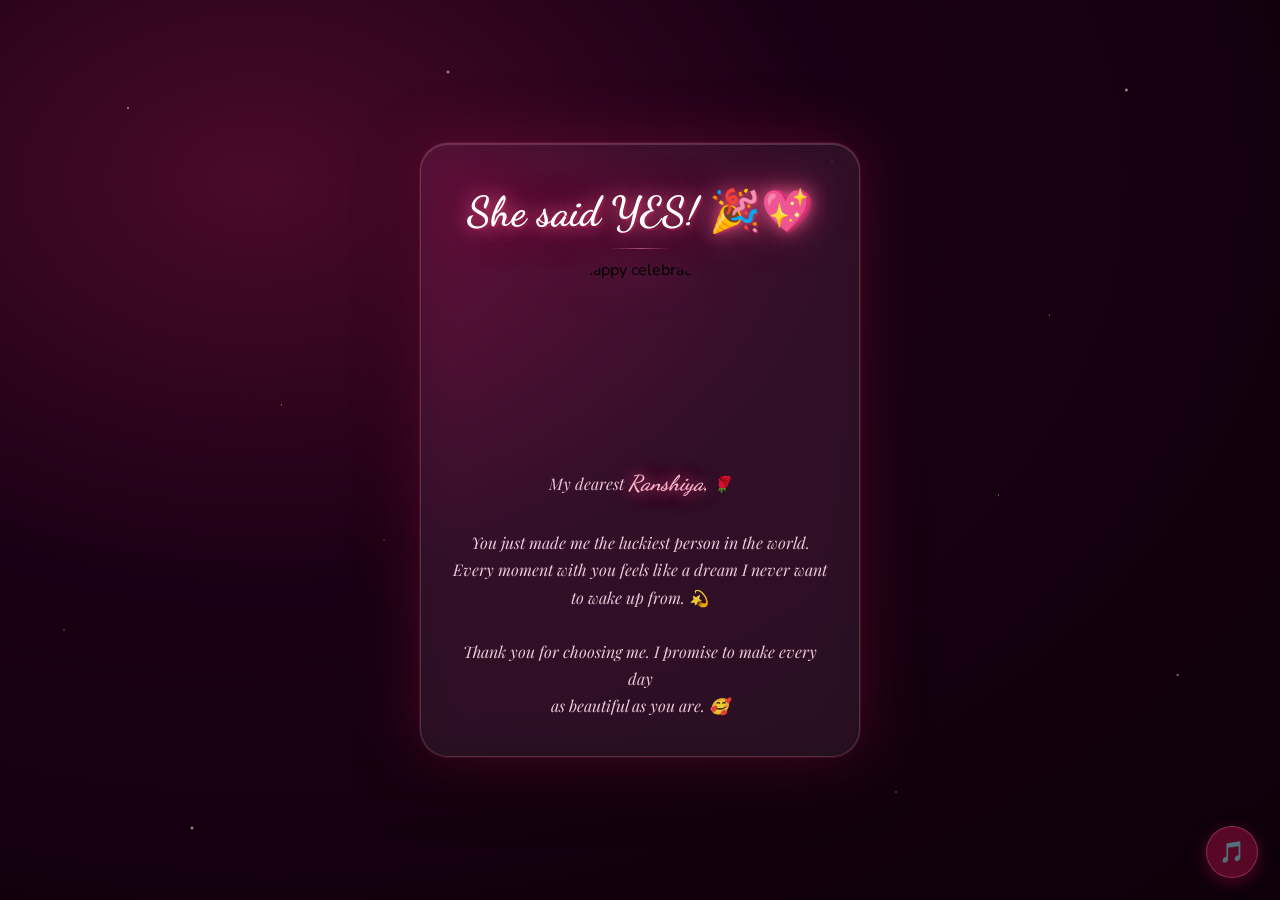
==== yes.html @ 5d5a38a1 "first commit" ====
<!DOCTYPE html>
<html lang="en">
<head>
    <meta charset="UTF-8">
    <meta name="viewport" content="width=device-width, initial-scale=1.0">
    <title>She said YES! 💖</title>
    <link rel="preconnect" href="https://fonts.googleapis.com">
    <link href="https://fonts.googleapis.com/css2?family=Nunito:wght@400;700;800;900&family=Dancing+Script:wght@600;700;900&family=Playfair+Display:ital,wght@0,700;1,400;1,700&display=swap" rel="stylesheet">
    <link rel="stylesheet" href="style.css">
</head>
<body>
    <div class="hearts-bg"></div>
    <div class="heart-confetti" id="petals-bg"></div>

    <div class="container yes-container">
        <h1 class="yes-title">She said YES! 🎉💖</h1>

        <div class="divider"></div>

        <div class="gif-container">
            <img id="cat-gif" src="https://media.tenor.com/eNHbizSfVb0AAAAj/lovemode-cute.gif" alt="happy celebration">
        </div>

        <p class="yes-message">
            My dearest <span class="name-highlight">Ranshiya</span>, 🌹<br><br>
            You just made me the luckiest person in the world.<br>
            Every moment with you feels like a dream I never want to wake up from. 💫<br><br>
            Thank you for choosing me. I promise to make every day<br>as beautiful as you are. 🥰
        </p>
    </div>

    <audio id="bg-music" loop autoplay muted>
        <source src="beabadoobee - Glue Song (Lyrics).mp3" type="audio/mpeg">
    </audio>

    <button id="music-toggle" onclick="toggleMusic()" title="Toggle music">🎵</button>

    <script>
        const music = document.getElementById('bg-music')
        let musicPlaying = true
        music.muted = true
        music.volume = 0.3
        music.play().then(() => { music.muted = false }).catch(() => {
            document.addEventListener('click', () => {
                music.muted = false
                music.play().catch(() => {})
            }, { once: true })
        })

        function toggleMusic() {
            if (musicPlaying) {
                music.pause(); musicPlaying = false
                document.getElementById('music-toggle').textContent = '🔇'
            } else {
                music.muted = false; music.play(); musicPlaying = true
                document.getElementById('music-toggle').textContent = '🎵'
            }
        }

        function spawnPetal() {
            const el = document.createElement('div')
            el.classList.add('petal')
            el.textContent = ['💖','💗','💕','🌹','✨','💝','🌸'][Math.floor(Math.random()*7)]
            el.style.left = Math.random() * 100 + 'vw'
            el.style.animationDuration = (3 + Math.random() * 4) + 's'
            el.style.fontSize = (1 + Math.random() * 1.5) + 'rem'
            document.getElementById('petals-bg').appendChild(el)
            el.addEventListener('animationend', () => el.remove())
        }
        setInterval(spawnPetal, 280)
    </script>
</body>
</html>
---- style.css ----
@import url('https://fonts.googleapis.com/css2?family=Nunito:wght@400;700;800;900&family=Dancing+Script:wght@600;700;900&family=Playfair+Display:ital,wght@0,700;1,400;1,700&display=swap');

* {
    margin: 0;
    padding: 0;
    box-sizing: border-box;
}

:root {
    --rose:       #e63f6e;
    --deep-rose:  #b5174b;
    --blush:      #ffd6e0;
    --wine:       #7b1040;
    --cream:      #fff4f7;
    --gold:       #f4c2c2;
}

body {
    font-family: 'Nunito', sans-serif;
    min-height: 100vh;
    display: flex;
    justify-content: center;
    align-items: center;
    overflow-x: hidden;
    overflow-y: auto;
    background: radial-gradient(ellipse at 20% 20%, #4a0a2a 0%, #1a0014 40%, #0d000a 100%);
    position: relative;
}

/* ── Stars ── */
body::before {
    content: '';
    position: fixed;
    inset: 0;
    background-image:
        radial-gradient(1.5px 1.5px at 10% 12%, rgba(255,220,230,0.9) 0%, transparent 100%),
        radial-gradient(1px 1px at 22% 45%, rgba(255,200,220,0.7) 0%, transparent 100%),
        radial-gradient(2px 2px at 35% 8%, rgba(255,230,240,0.8) 0%, transparent 100%),
        radial-gradient(1px 1px at 50% 30%, rgba(255,210,230,0.6) 0%, transparent 100%),
        radial-gradient(1.5px 1.5px at 65% 18%, rgba(255,220,235,0.85) 0%, transparent 100%),
        radial-gradient(1px 1px at 78% 55%, rgba(255,200,225,0.7) 0%, transparent 100%),
        radial-gradient(2px 2px at 88% 10%, rgba(255,230,240,0.9) 0%, transparent 100%),
        radial-gradient(1px 1px at 5% 70%, rgba(255,210,225,0.65) 0%, transparent 100%),
        radial-gradient(1.5px 1.5px at 92% 75%, rgba(255,220,235,0.75) 0%, transparent 100%),
        radial-gradient(1px 1px at 45% 80%, rgba(255,200,220,0.6) 0%, transparent 100%),
        radial-gradient(2px 2px at 15% 92%, rgba(255,230,242,0.85) 0%, transparent 100%),
        radial-gradient(1px 1px at 70% 88%, rgba(255,210,228,0.7) 0%, transparent 100%),
        radial-gradient(1px 1px at 30% 60%, rgba(255,195,215,0.55) 0%, transparent 100%),
        radial-gradient(1.5px 1.5px at 55% 65%, rgba(255,225,238,0.8) 0%, transparent 100%),
        radial-gradient(1px 1px at 82% 35%, rgba(255,205,222,0.65) 0%, transparent 100%);
    animation: twinkle 6s ease-in-out infinite alternate;
    pointer-events: none;
    z-index: 0;
}

@keyframes twinkle {
    0%   { opacity: 0.6; }
    50%  { opacity: 1; }
    100% { opacity: 0.5; }
}

/* ── Floating petals ── */
#petals-bg, .hearts-bg {
    position: fixed;
    inset: 0;
    pointer-events: none;
    z-index: 1;
    overflow: hidden;
}

.petal {
    position: absolute;
    top: -60px;
    animation: fallPetal linear forwards;
    user-select: none;
    opacity: 0.85;
}

@keyframes fallPetal {
    0%   { transform: translateY(0) rotate(0deg) scale(1);   opacity: 0.85; }
    80%  { opacity: 0.6; }
    100% { transform: translateY(110vh) rotate(360deg) scale(0.6); opacity: 0; }
}

/* ── Glowing ring behind card ── */
.container {
    position: relative;
    z-index: 2;
    text-align: center;
    padding: 44px 32px 36px;
    background: rgba(255, 255, 255, 0.06);
    backdrop-filter: blur(18px) saturate(160%);
    -webkit-backdrop-filter: blur(18px) saturate(160%);
    border: 1px solid rgba(255, 155, 190, 0.22);
    border-radius: 28px;
    box-shadow:
        0 0 0 1px rgba(255,100,150,0.12),
        0 0 60px rgba(180, 20, 80, 0.35),
        0 20px 60px rgba(0,0,0,0.5),
        inset 0 1px 0 rgba(255,200,220,0.18);
    max-width: 440px;
    width: 90vw;
    animation: cardFloat 5s ease-in-out infinite;
}

@keyframes cardFloat {
    0%, 100% { transform: translateY(0px); }
    50%       { transform: translateY(-8px); }
}

/* ── Heading ── */
h1 {
    font-family: 'Dancing Script', cursive;
    font-size: 2.2rem;
    font-weight: 900;
    color: #fff;
    margin-bottom: 4px;
    text-shadow:
        0 0 18px rgba(255, 100, 150, 0.9),
        0 0 40px rgba(255, 60, 120, 0.5),
        2px 2px 0px rgba(180, 20, 70, 0.4);
    animation: glowPulse 3s ease-in-out infinite;
    line-height: 1.2;
}

.subtitle {
    font-family: 'Playfair Display', serif;
    font-style: italic;
    font-size: 0.82rem;
    color: rgba(255, 190, 210, 0.75);
    margin-bottom: 10px;
    letter-spacing: 0.5px;
}

@keyframes glowPulse {
    0%,100% { text-shadow: 0 0 18px rgba(255,100,150,0.9), 0 0 40px rgba(255,60,120,0.5), 2px 2px 0 rgba(180,20,70,.4); }
    50%      { text-shadow: 0 0 28px rgba(255,130,170,1),   0 0 60px rgba(255,80,140,0.7), 2px 2px 0 rgba(180,20,70,.4); }
}

/* ── Love quote ── */
#love-quote {
    font-family: 'Playfair Display', serif;
    font-style: italic;
    font-size: 0.82rem;
    color: rgba(255, 200, 215, 0.8);
    margin-bottom: 10px;
    min-height: 1.2rem;
    letter-spacing: 0.3px;
    transition: opacity 0.4s ease;
}

/* ── GIF container ── */
.gif-container {
    margin: 10px auto;
    display: flex;
    justify-content: center;
}

#cat-gif {
    width: 148px;
    height: 148px;
    object-fit: contain;
    filter: drop-shadow(0 0 20px rgba(255, 80, 140, 0.5));
    transition: opacity 0.3s ease;
    border-radius: 50%;
}

/* ── Buttons ── */
.buttons {
    display: flex;
    gap: 14px;
    justify-content: center;
    align-items: center;
    margin-top: 18px;
    flex-wrap: wrap;
}

#yes-btn {
    background: linear-gradient(135deg, #e6395a, #c0185e, #8b0037);
    color: white;
    border: none;
    border-radius: 999px;
    font-size: 1.35rem;
    font-weight: 900;
    font-family: 'Dancing Script', cursive;
    padding: 13px 36px;
    cursor: pointer;
    transition: transform 0.15s, box-shadow 0.15s;
    box-shadow:
        0 6px 24px rgba(200, 20, 80, 0.6),
        0 0 0 1px rgba(255, 150, 180, 0.2),
        inset 0 1px 0 rgba(255, 200, 220, 0.2);
    letter-spacing: 1px;
    position: relative;
    overflow: hidden;
}

#yes-btn::before {
    content: '';
    position: absolute;
    inset: 0;
    background: linear-gradient(135deg, rgba(255,255,255,0.18) 0%, transparent 60%);
    border-radius: inherit;
}

#yes-btn:hover {
    transform: scale(1.08) translateY(-3px);
    box-shadow: 0 12px 36px rgba(200, 20, 80, 0.75), 0 0 0 2px rgba(255,150,180,0.35), inset 0 1px 0 rgba(255,200,220,0.2);
}

#yes-btn:active {
    transform: scale(0.97);
}

#no-btn {
    background: rgba(255, 255, 255, 0.08);
    color: rgba(255, 200, 215, 0.85);
    border: 1px solid rgba(255, 130, 160, 0.3);
    border-radius: 999px;
    font-size: 1rem;
    font-weight: 700;
    font-family: 'Nunito', sans-serif;
    padding: 11px 26px;
    cursor: pointer;
    transition: background 0.2s, color 0.2s, border-color 0.2s, left 0.25s ease, top 0.25s ease;
    backdrop-filter: blur(4px);
}

#no-btn:hover {
    background: rgba(255, 80, 120, 0.15);
    border-color: rgba(255, 130, 160, 0.5);
    color: #ffd6e0;
}

/* ── Tease toast ── */
#tease-toast {
    margin-top: 14px;
    font-family: 'Playfair Display', serif;
    font-style: italic;
    font-size: 0.95rem;
    color: rgba(255, 200, 215, 0.9);
    font-weight: 400;
    opacity: 0;
    transform: translateY(6px);
    transition: opacity 0.35s ease, transform 0.35s ease;
    min-height: 1.5rem;
}

#tease-toast.show {
    opacity: 1;
    transform: translateY(0);
}

/* ── Divider ── */
.divider {
    width: 60px;
    height: 1px;
    background: linear-gradient(90deg, transparent, rgba(255,150,180,0.5), transparent);
    margin: 10px auto;
}

/* ── Music toggle ── */
#music-toggle {
    position: fixed;
    bottom: 22px;
    right: 22px;
    background: rgba(120, 10, 50, 0.7);
    border: 1px solid rgba(255, 130, 160, 0.3);
    border-radius: 50%;
    width: 52px;
    height: 52px;
    font-size: 1.3rem;
    cursor: pointer;
    backdrop-filter: blur(12px);
    box-shadow: 0 4px 16px rgba(150, 10, 60, 0.5);
    transition: transform 0.2s, box-shadow 0.2s;
    z-index: 100;
}

#music-toggle:hover {
    transform: scale(1.12);
    box-shadow: 0 6px 24px rgba(200, 20, 80, 0.65);
}

/* ── YES PAGE ── */
.yes-container .yes-title {
    font-family: 'Dancing Script', cursive;
    font-size: 2.6rem;
    font-weight: 900;
    color: #fff;
    animation: bounceTitle 0.7s ease-in-out infinite alternate;
}

@keyframes bounceTitle {
    from { transform: translateY(0) scale(1); }
    to   { transform: translateY(-10px) scale(1.03); }
}

.yes-message {
    font-family: 'Playfair Display', serif;
    font-size: 1rem;
    color: rgba(255, 215, 230, 0.92);
    font-weight: 400;
    font-style: italic;
    line-height: 1.7;
    margin-top: 16px;
    animation: fadeIn 1s ease 0.6s both;
}

.name-highlight {
    font-family: 'Dancing Script', cursive;
    font-size: 1.35rem;
    font-weight: 900;
    color: #ffb3cc;
    text-shadow: 0 0 16px rgba(255, 100, 150, 0.8), 0 0 32px rgba(255, 60, 120, 0.4);
}

@keyframes fadeIn {
    from { opacity: 0; transform: translateY(12px); }
    to   { opacity: 1; transform: translateY(0); }
}

.yes-container #cat-gif {
    width: 190px;
    height: 190px;
}

/* ══════════════════════════════════
   RESPONSIVE — mobile (≤ 480px)
   ══════════════════════════════════ */
@media (max-width: 480px) {
    body {
        align-items: flex-start;
        padding: 18px 0 24px;
    }

    .container {
        padding: 36px 20px 28px;
        border-radius: 22px;
        width: 92vw;
        animation: none; /* disable float so card stays still while scrolling */
    }

    h1 {
        font-size: 1.7rem;
        margin-bottom: 2px;
    }

    .subtitle {
        font-size: 0.72rem;
        margin-bottom: 6px;
    }

    #love-quote {
        font-size: 0.74rem;
        margin-bottom: 6px;
    }

    .divider {
        margin: 7px auto;
    }

    #cat-gif {
        width: 118px;
        height: 118px;
    }

    .gif-container {
        margin: 8px auto;
    }

    .buttons {
        gap: 10px;
        margin-top: 14px;
    }

    #yes-btn {
        font-size: 1.15rem;
        padding: 11px 28px;
    }

    #no-btn {
        font-size: 0.88rem;
        padding: 9px 20px;
    }

    #tease-toast {
        font-size: 0.82rem;
        margin-top: 10px;
    }

    /* Yes page */
    .yes-container .yes-title {
        font-size: 2rem;
    }

    .yes-container #cat-gif {
        width: 148px;
        height: 148px;
    }

    .yes-message {
        font-size: 0.88rem;
        line-height: 1.65;
        margin-top: 12px;
    }

    .name-highlight {
        font-size: 1.15rem;
    }

    #music-toggle {
        width: 44px;
        height: 44px;
        font-size: 1.1rem;
        bottom: 14px;
        right: 14px;
    }
}

/* ── Confetti area ── */
.heart-confetti {
    position: fixed;
    inset: 0;
    pointer-events: none;
    z-index: 1;
    overflow: hidden;
}
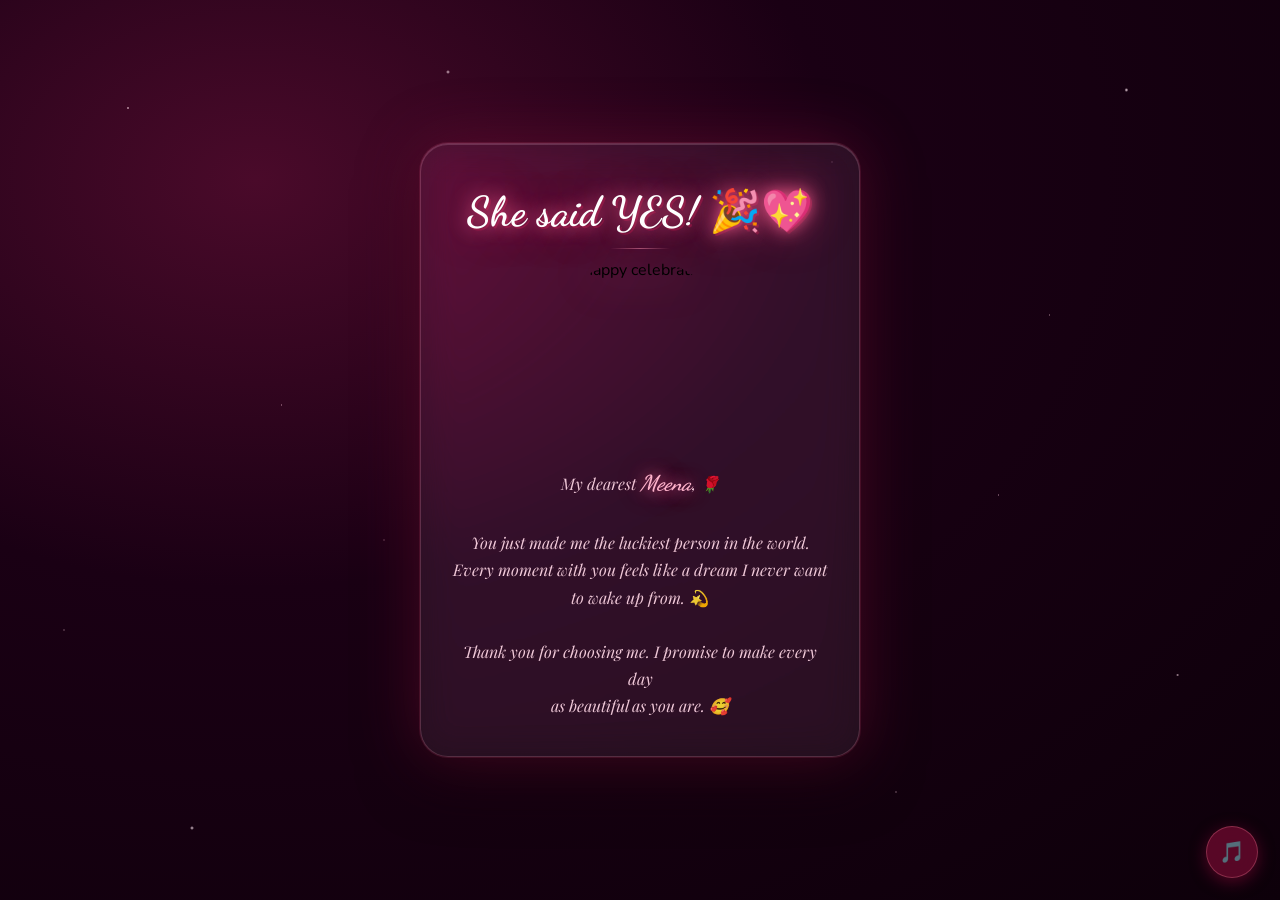
==== commit b6098d85: "13  june  session login fixed" ====
--- a/yes.html
+++ b/yes.html
@@ -1,73 +1,98 @@
-<!DOCTYPE html>
+<!doctype html>
 <html lang="en">
-<head>
-    <meta charset="UTF-8">
-    <meta name="viewport" content="width=device-width, initial-scale=1.0">
+  <head>
+    <meta charset="UTF-8" />
+    <meta name="viewport" content="width=device-width, initial-scale=1.0" />
     <title>She said YES! 💖</title>
-    <link rel="preconnect" href="https://fonts.googleapis.com">
-    <link href="https://fonts.googleapis.com/css2?family=Nunito:wght@400;700;800;900&family=Dancing+Script:wght@600;700;900&family=Playfair+Display:ital,wght@0,700;1,400;1,700&display=swap" rel="stylesheet">
-    <link rel="stylesheet" href="style.css">
-</head>
-<body>
+    <link rel="preconnect" href="https://fonts.googleapis.com" />
+    <link
+      href="https://fonts.googleapis.com/css2?family=Nunito:wght@400;700;800;900&family=Dancing+Script:wght@600;700;900&family=Playfair+Display:ital,wght@0,700;1,400;1,700&display=swap"
+      rel="stylesheet"
+    />
+    <link rel="stylesheet" href="style.css" />
+  </head>
+  <body>
     <div class="hearts-bg"></div>
     <div class="heart-confetti" id="petals-bg"></div>
 
     <div class="container yes-container">
-        <h1 class="yes-title">She said YES! 🎉💖</h1>
+      <h1 class="yes-title">She said YES! 🎉💖</h1>
 
-        <div class="divider"></div>
+      <div class="divider"></div>
 
-        <div class="gif-container">
-            <img id="cat-gif" src="https://media.tenor.com/eNHbizSfVb0AAAAj/lovemode-cute.gif" alt="happy celebration">
-        </div>
+      <div class="gif-container">
+        <img
+          id="cat-gif"
+          src="https://media.tenor.com/eNHbizSfVb0AAAAj/lovemode-cute.gif"
+          alt="happy celebration"
+        />
+      </div>
 
-        <p class="yes-message">
-            My dearest <span class="name-highlight">Ranshiya</span>, 🌹<br><br>
-            You just made me the luckiest person in the world.<br>
-            Every moment with you feels like a dream I never want to wake up from. 💫<br><br>
-            Thank you for choosing me. I promise to make every day<br>as beautiful as you are. 🥰
-        </p>
+      <p class="yes-message">
+        My dearest <span class="name-highlight">Meena</span>, 🌹<br /><br />
+        You just made me the luckiest person in the world.<br />
+        Every moment with you feels like a dream I never want to wake up from.
+        💫<br /><br />
+        Thank you for choosing me. I promise to make every day<br />as beautiful
+        as you are. 🥰
+      </p>
     </div>
 
     <audio id="bg-music" loop autoplay muted>
-        <source src="beabadoobee - Glue Song (Lyrics).mp3" type="audio/mpeg">
+      <source src="beabadoobee - Glue Song (Lyrics).mp3" type="audio/mpeg" />
     </audio>
 
-    <button id="music-toggle" onclick="toggleMusic()" title="Toggle music">🎵</button>
+    <button id="music-toggle" onclick="toggleMusic()" title="Toggle music">
+      🎵
+    </button>
 
     <script>
-        const music = document.getElementById('bg-music')
-        let musicPlaying = true
-        music.muted = true
-        music.volume = 0.3
-        music.play().then(() => { music.muted = false }).catch(() => {
-            document.addEventListener('click', () => {
-                music.muted = false
-                music.play().catch(() => {})
-            }, { once: true })
+      const music = document.getElementById("bg-music");
+      let musicPlaying = true;
+      music.muted = true;
+      music.volume = 0.3;
+      music
+        .play()
+        .then(() => {
+          music.muted = false;
         })
+        .catch(() => {
+          document.addEventListener(
+            "click",
+            () => {
+              music.muted = false;
+              music.play().catch(() => {});
+            },
+            { once: true },
+          );
+        });
 
-        function toggleMusic() {
-            if (musicPlaying) {
-                music.pause(); musicPlaying = false
-                document.getElementById('music-toggle').textContent = '🔇'
-            } else {
-                music.muted = false; music.play(); musicPlaying = true
-                document.getElementById('music-toggle').textContent = '🎵'
-            }
+      function toggleMusic() {
+        if (musicPlaying) {
+          music.pause();
+          musicPlaying = false;
+          document.getElementById("music-toggle").textContent = "🔇";
+        } else {
+          music.muted = false;
+          music.play();
+          musicPlaying = true;
+          document.getElementById("music-toggle").textContent = "🎵";
         }
+      }
 
-        function spawnPetal() {
-            const el = document.createElement('div')
-            el.classList.add('petal')
-            el.textContent = ['💖','💗','💕','🌹','✨','💝','🌸'][Math.floor(Math.random()*7)]
-            el.style.left = Math.random() * 100 + 'vw'
-            el.style.animationDuration = (3 + Math.random() * 4) + 's'
-            el.style.fontSize = (1 + Math.random() * 1.5) + 'rem'
-            document.getElementById('petals-bg').appendChild(el)
-            el.addEventListener('animationend', () => el.remove())
-        }
-        setInterval(spawnPetal, 280)
+      function spawnPetal() {
+        const el = document.createElement("div");
+        el.classList.add("petal");
+        el.textContent = ["💖", "💗", "💕", "🌹", "✨", "💝", "🌸"][
+          Math.floor(Math.random() * 7)
+        ];
+        el.style.left = Math.random() * 100 + "vw";
+        el.style.animationDuration = 3 + Math.random() * 4 + "s";
+        el.style.fontSize = 1 + Math.random() * 1.5 + "rem";
+        document.getElementById("petals-bg").appendChild(el);
+        el.addEventListener("animationend", () => el.remove());
+      }
+      setInterval(spawnPetal, 280);
     </script>
-</body>
+  </body>
 </html>
